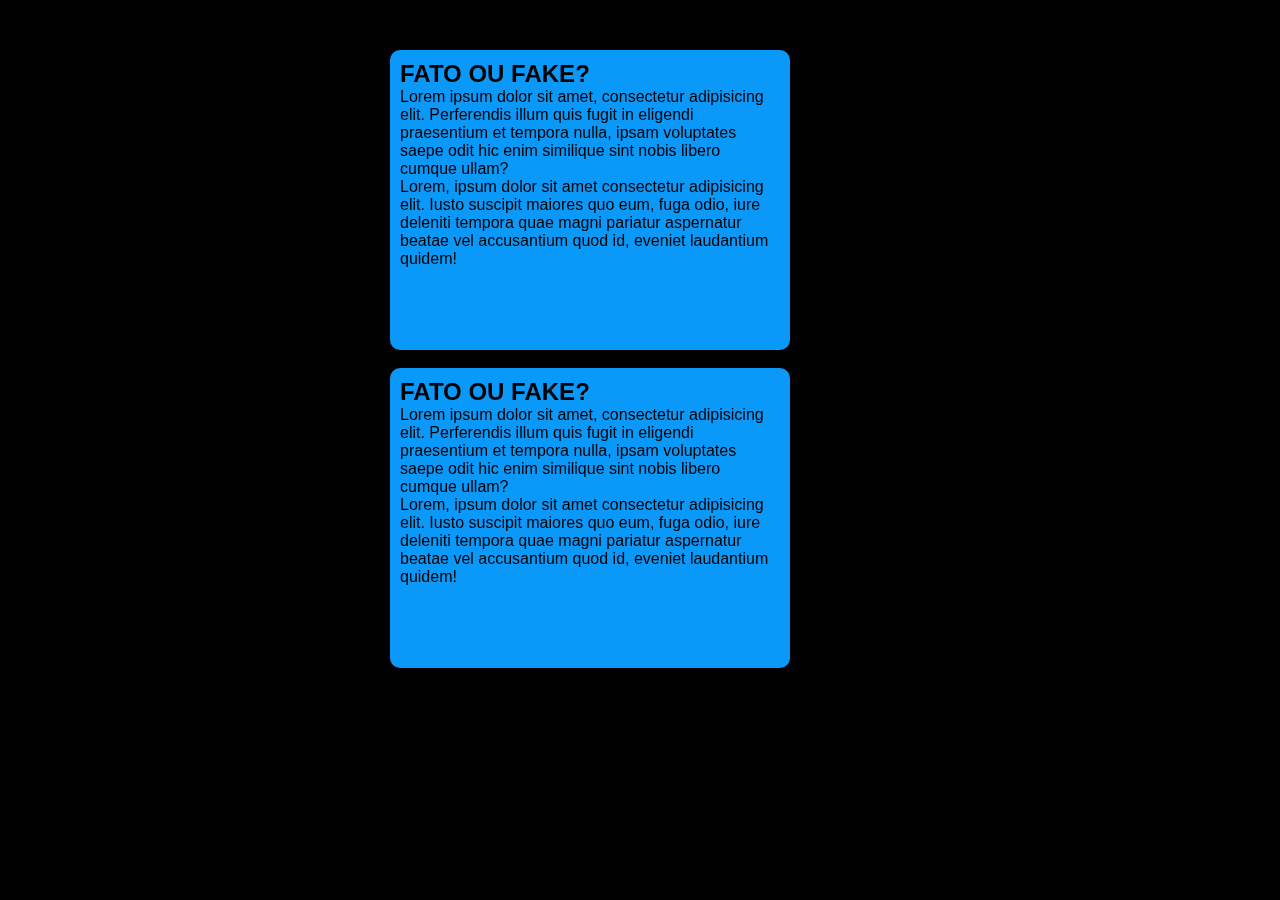
==== index.html @ 956f87ae "index add" ====
<!DOCTYPE html>
<html lang="pt-BR">
  <head>
    <meta charset="UTF-8" />
    <meta http-equiv="X-UA-Compatible" content="IE=edge" />
    <meta name="viewport" content="width=device-width, initial-scale=1.0" />
    <title>Document</title>
    <link rel="stylesheet" href="style.css" />
  </head>
  <body>
    <section>
      <!-- CARD TRUE -->
      <div class="face">
        <div class="front">
          <h2>FATO OU FAKE?</h2>
          <p>
            Lorem ipsum dolor sit amet, consectetur adipisicing elit.
            Perferendis illum quis fugit in eligendi praesentium et tempora
            nulla, ipsam voluptates saepe odit hic enim similique sint nobis
            libero cumque ullam?
          </p>
          <p>
            Lorem, ipsum dolor sit amet consectetur adipisicing elit. Iusto
            suscipit maiores quo eum, fuga odio, iure deleniti tempora quae
            magni pariatur aspernatur beatae vel accusantium quod id, eveniet
            laudantium quidem!
          </p>
        </div>

        <div class="back-true">
          <h2>FATO!</h2>
          <p>
            Lorem ipsum dolor sit amet consectetur adipisicing elit. Atque et
            qui accusamus? Quidem, doloremque, expedita et molestiae natus
            architecto veniam sint sit voluptatem nemo, reiciendis quis
            blanditiis. Consequuntur, officiis praesentium!
          </p>
          <p>
            Lorem ipsum dolor sit amet consectetur adipisicing elit. Autem totam
            quos, quis cum expedita pariatur earum nam fugiat ullam dolorum,
            exercitationem excepturi voluptas mollitia veniam architecto officia
            aliquid maiores modi!
          </p>
        </div>
      </div>

      <br />
      <!-- CARD FAKE-->
      <div class="face">
        <div class="front">
          <h2>FATO OU FAKE?</h2>
          <p>
            Lorem ipsum dolor sit amet, consectetur adipisicing elit.
            Perferendis illum quis fugit in eligendi praesentium et tempora
            nulla, ipsam voluptates saepe odit hic enim similique sint nobis
            libero cumque ullam?
          </p>
          <p>
            Lorem, ipsum dolor sit amet consectetur adipisicing elit. Iusto
            suscipit maiores quo eum, fuga odio, iure deleniti tempora quae
            magni pariatur aspernatur beatae vel accusantium quod id, eveniet
            laudantium quidem!
          </p>
        </div>

        <div class="back-fake">
          <h2>FAKE!</h2>
          <p>
            Lorem ipsum dolor sit amet consectetur adipisicing elit. Atque et
            qui accusamus? Quidem, doloremque, expedita et molestiae natus
            architecto veniam sint sit voluptatem nemo, reiciendis quis
            blanditiis. Consequuntur, officiis praesentium!
          </p>
          <p>
            Lorem ipsum dolor sit amet consectetur adipisicing elit. Autem totam
            quos, quis cum expedita pariatur earum nam fugiat ullam dolorum,
            exercitationem excepturi voluptas mollitia veniam architecto officia
            aliquid maiores modi!
          </p>
        </div>
      </div>
    </section>
  </body>
</html>
---- style.css ----
:root {
  --fakeColor: #f52804;
  --baseColor: #0a99f8;
  --trueColor: #28a745;
}
* {
  margin: 0;
  box-sizing: border-box;
}

html {
  font-family: Arial, Helvetica, sans-serif;
}

body {
  background: #000;
}

section {
  width: 500px;
  margin: 50px auto;
}

.face {
  width: 400px;
  height: 300px;
  perspective: 700px;
}

.front,
.back {
  position: absolute;
  width: 100%;
  height: 100%;
  padding: 10px;
  border-radius: 10px;
  transition: 700ms;
}

.back-true {
  position: absolute;
  width: 100%;
  height: 100%;
  padding: 10px;
  border-radius: 10px;
  transition: 700ms;
  color: white;
}

.back-fake {
  position: absolute;
  width: 100%;
  height: 100%;
  padding: 10px;
  border-radius: 10px;
  transition: 700ms;
  color: white;
}

.front {
  background: var(--baseColor);
  z-index: 1;
}

.back-true {
  background: var(--trueColor);
  transform: rotateY(-180deg);
  backface-visibility: hidden;
}
.back-fake {
  background: var(--fakeColor);
  transform: rotateY(-180deg);
  backface-visibility: hidden;
}

.face:hover .front {
  transform: rotateY(180deg);
  z-index: 0;
}

.face:hover .back {
  transform: rotateY(0);
  z-index: 1;
}

.face:hover .back-true {
  transform: rotateY(0);
  z-index: 1;
}

.face:hover .back-fake {
  transform: rotateY(0);
  z-index: 1;
}
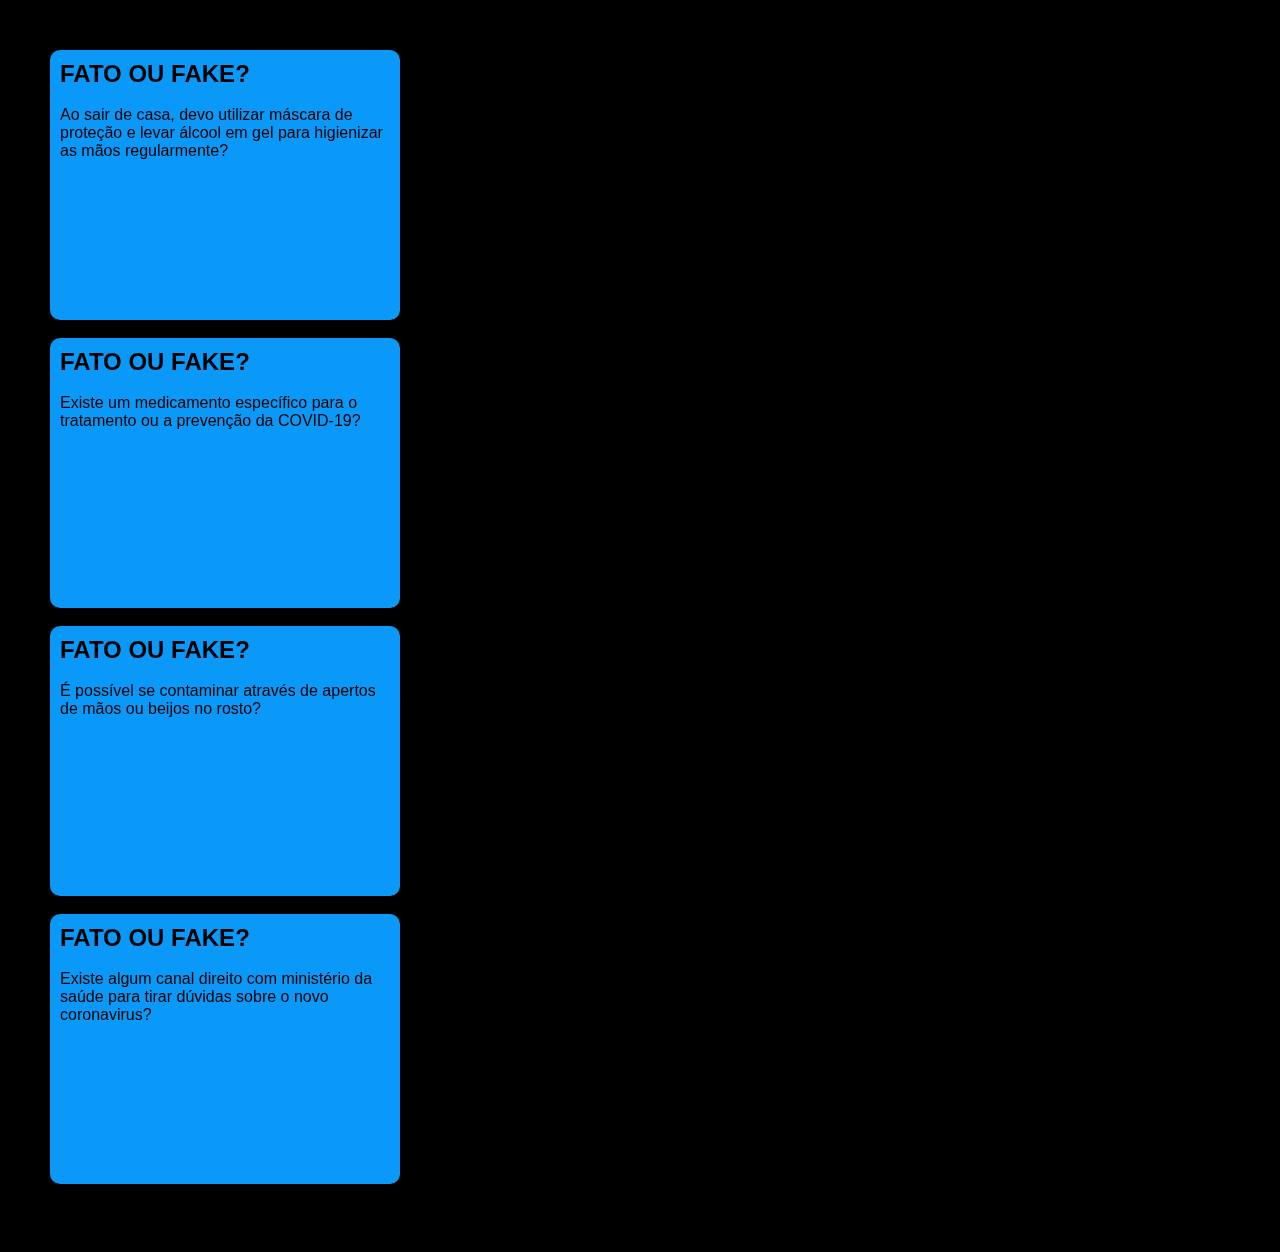
==== commit d51e07d7: "add mais elementos" ====
--- a/index.html
+++ b/index.html
@@ -6,6 +6,7 @@
     <meta name="viewport" content="width=device-width, initial-scale=1.0" />
     <title>Document</title>
     <link rel="stylesheet" href="style.css" />
+    <link rel="script" href="script.js">
   </head>
   <body>
     <section>
@@ -13,72 +14,80 @@
       <div class="face">
         <div class="front">
           <h2>FATO OU FAKE?</h2>
-          <p>
-            Lorem ipsum dolor sit amet, consectetur adipisicing elit.
-            Perferendis illum quis fugit in eligendi praesentium et tempora
-            nulla, ipsam voluptates saepe odit hic enim similique sint nobis
-            libero cumque ullam?
+          <p> <br>
+            Ao sair de casa, devo utilizar máscara de proteção e 
+            levar álcool em gel para higienizar as mãos regularmente? 
           </p>
-          <p>
-            Lorem, ipsum dolor sit amet consectetur adipisicing elit. Iusto
-            suscipit maiores quo eum, fuga odio, iure deleniti tempora quae
-            magni pariatur aspernatur beatae vel accusantium quod id, eveniet
-            laudantium quidem!
-          </p>
+       
         </div>
 
         <div class="back-true">
           <h2>FATO!</h2>
-          <p>
-            Lorem ipsum dolor sit amet consectetur adipisicing elit. Atque et
-            qui accusamus? Quidem, doloremque, expedita et molestiae natus
-            architecto veniam sint sit voluptatem nemo, reiciendis quis
-            blanditiis. Consequuntur, officiis praesentium!
-          </p>
-          <p>
-            Lorem ipsum dolor sit amet consectetur adipisicing elit. Autem totam
-            quos, quis cum expedita pariatur earum nam fugiat ullam dolorum,
-            exercitationem excepturi voluptas mollitia veniam architecto officia
-            aliquid maiores modi!
+          <p><br>
+            Sim, o uso de máscaras e álcool em gel são recomendados pela OMS e pelo Ministério da saúde como algumas das principais formas de prevenção ao coronavírus 
           </p>
         </div>
       </div>
 
-      <br />
+      <br>
       <!-- CARD FAKE-->
       <div class="face">
         <div class="front">
           <h2>FATO OU FAKE?</h2>
-          <p>
-            Lorem ipsum dolor sit amet, consectetur adipisicing elit.
-            Perferendis illum quis fugit in eligendi praesentium et tempora
-            nulla, ipsam voluptates saepe odit hic enim similique sint nobis
-            libero cumque ullam?
-          </p>
-          <p>
-            Lorem, ipsum dolor sit amet consectetur adipisicing elit. Iusto
-            suscipit maiores quo eum, fuga odio, iure deleniti tempora quae
-            magni pariatur aspernatur beatae vel accusantium quod id, eveniet
-            laudantium quidem!
+          <p><br>
+           Existe um medicamento específico para o tratamento ou a prevenção da COVID-19? 
           </p>
         </div>
 
         <div class="back-fake">
           <h2>FAKE!</h2>
-          <p>
-            Lorem ipsum dolor sit amet consectetur adipisicing elit. Atque et
-            qui accusamus? Quidem, doloremque, expedita et molestiae natus
-            architecto veniam sint sit voluptatem nemo, reiciendis quis
-            blanditiis. Consequuntur, officiis praesentium!
-          </p>
-          <p>
-            Lorem ipsum dolor sit amet consectetur adipisicing elit. Autem totam
-            quos, quis cum expedita pariatur earum nam fugiat ullam dolorum,
-            exercitationem excepturi voluptas mollitia veniam architecto officia
-            aliquid maiores modi!
+          <p><br>
+           Falso, não existe medicamento específico.
           </p>
         </div>
       </div>
+      <br>
+      <!-- FIM CARD FALSE -->
+
+      <!-- CARD TRUE -->
+      <div class="face">
+        <div class="front">
+          <h2>FATO OU FAKE?</h2>
+          <p> <br>
+            É possível se contaminar através de apertos de mãos ou beijos no rosto?
+          </p>
+       
+        </div>
+
+        <div class="back-true">
+          <h2>FATO!</h2>
+          <p><br>
+            Sim, é possível. Por isso, é recomendado evitar esse tipo de contato físico, uma vez que pessoas sem sintomas também podem transmitir a doença.
+          </p>
+        </div>
+      </div>
+      <br>
+      <!-- FIM CARD TRUE -->
+
+      <!-- CARD TRUE -->
+      <div class="face">
+        <div class="front">
+          <h2>FATO OU FAKE?</h2>
+          <p> <br>
+            Existe algum canal direito com ministério da saúde para tirar dúvidas sobre o novo coronavirus?
+          </p>
+       
+        </div>
+
+        <div class="back-true">
+          <h2>FATO!</h2>
+          <p><br>
+            Sim. (...) O Ministério da Saúde, por meio de teleatendimento, disponibiliza canais para manter a população informada sobre o novo coronavírus.
+          </p>
+        </div>
+      </div>
+      <br>
+      <!-- FIM CARD TRUE -->
     </section>
   </body>
 </html>
--- a/style.css
+++ b/style.css
@@ -14,21 +14,22 @@
 
 body {
   background: #000;
+  overflow: hidden;
 }
 
 section {
   width: 500px;
-  margin: 50px auto;
+  margin: 50px;
 }
 
 .face {
-  width: 400px;
-  height: 300px;
+  width: 350px;
+  height: 270px;
   perspective: 700px;
 }
 
 .front,
-.back {
+.back  {
   position: absolute;
   width: 100%;
   height: 100%;
@@ -62,7 +63,7 @@
   z-index: 1;
 }
 
-.back-true {
+.back-true { /*.back-true*/
   background: var(--trueColor);
   transform: rotateY(-180deg);
   backface-visibility: hidden;
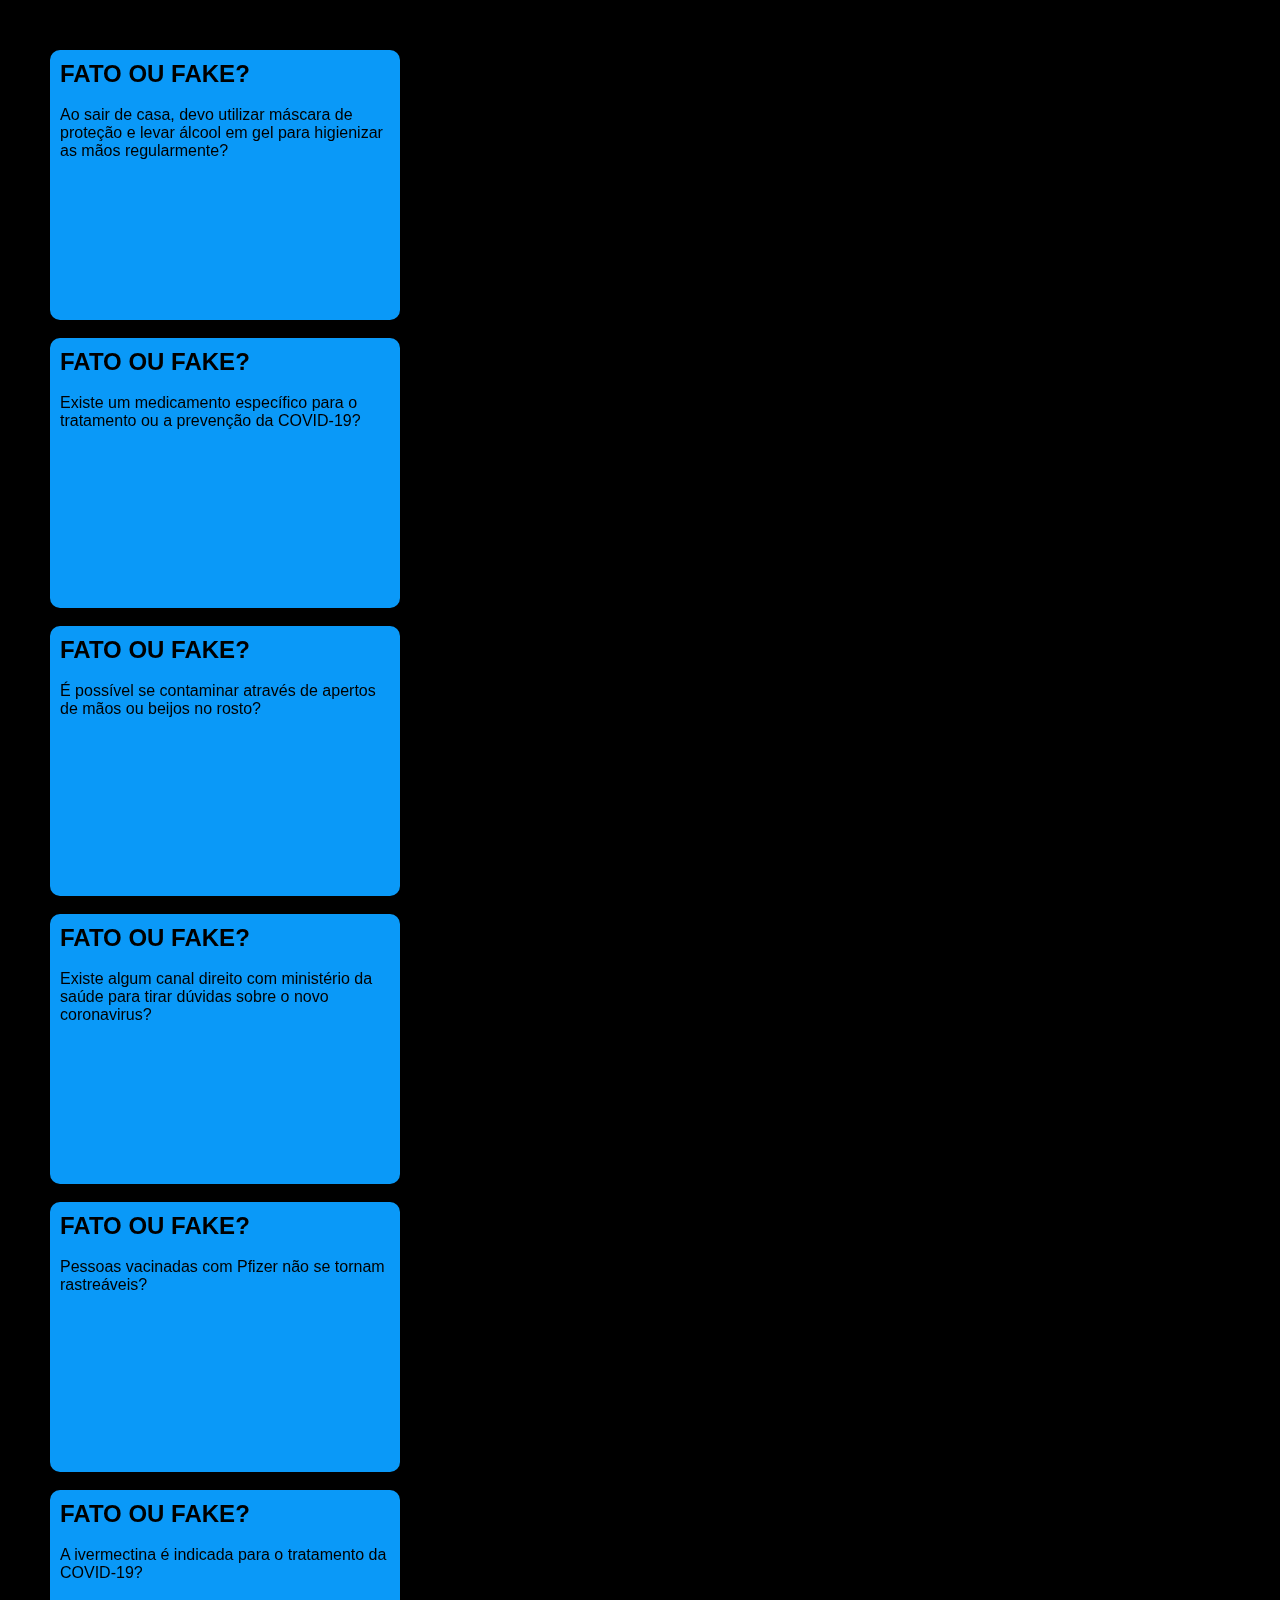
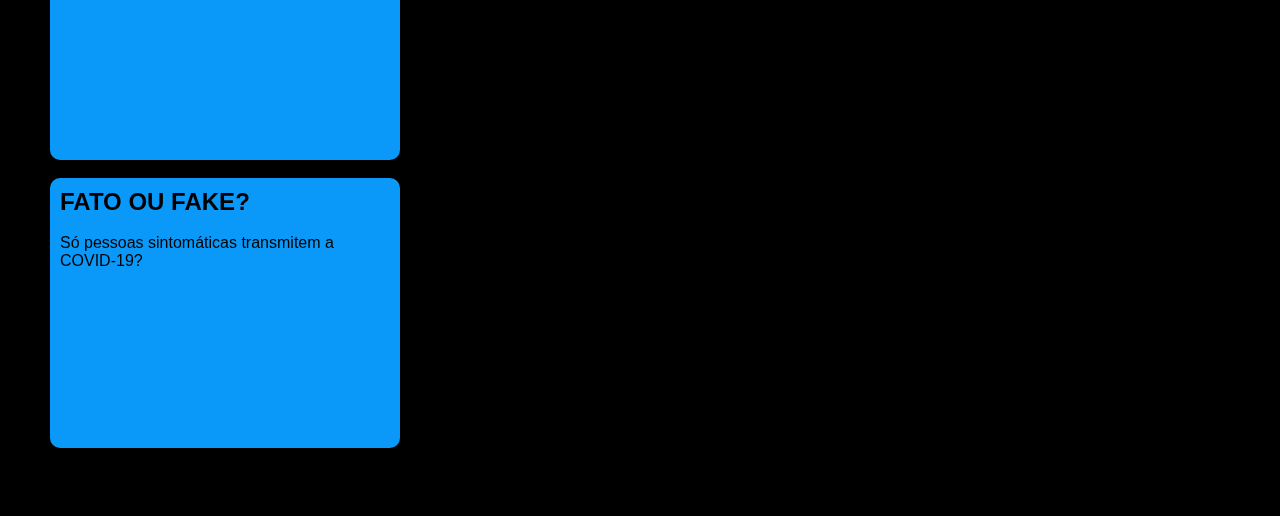
==== commit 2892acaa: "add mais elementos e alteraçao do overflow" ====
--- a/index.html
+++ b/index.html
@@ -6,7 +6,7 @@
     <meta name="viewport" content="width=device-width, initial-scale=1.0" />
     <title>Document</title>
     <link rel="stylesheet" href="style.css" />
-    <link rel="script" href="script.js">
+    <link rel="script" href="script.js" />
   </head>
   <body>
     <section>
@@ -14,80 +14,165 @@
       <div class="face">
         <div class="front">
           <h2>FATO OU FAKE?</h2>
-          <p> <br>
-            Ao sair de casa, devo utilizar máscara de proteção e 
-            levar álcool em gel para higienizar as mãos regularmente? 
+          <p>
+            <br />
+            Ao sair de casa, devo utilizar máscara de proteção e levar álcool em
+            gel para higienizar as mãos regularmente?
           </p>
-       
         </div>
 
         <div class="back-true">
           <h2>FATO!</h2>
-          <p><br>
-            Sim, o uso de máscaras e álcool em gel são recomendados pela OMS e pelo Ministério da saúde como algumas das principais formas de prevenção ao coronavírus 
+          <p>
+            <br />
+            Sim, o uso de máscaras e álcool em gel são recomendados pela OMS e
+            pelo Ministério da saúde como algumas das principais formas de
+            prevenção ao coronavírus
           </p>
         </div>
       </div>
 
-      <br>
+      <br />
       <!-- CARD FAKE-->
       <div class="face">
         <div class="front">
           <h2>FATO OU FAKE?</h2>
-          <p><br>
-           Existe um medicamento específico para o tratamento ou a prevenção da COVID-19? 
+          <p>
+            <br />
+            Existe um medicamento específico para o tratamento ou a prevenção da
+            COVID-19?
           </p>
         </div>
 
         <div class="back-fake">
           <h2>FAKE!</h2>
-          <p><br>
-           Falso, não existe medicamento específico.
+          <p>
+            <br />
+            Falso, não existe medicamento específico.
           </p>
         </div>
       </div>
-      <br>
+      <br />
       <!-- FIM CARD FALSE -->
 
       <!-- CARD TRUE -->
       <div class="face">
         <div class="front">
           <h2>FATO OU FAKE?</h2>
-          <p> <br>
-            É possível se contaminar através de apertos de mãos ou beijos no rosto?
+          <p>
+            <br />
+            É possível se contaminar através de apertos de mãos ou beijos no
+            rosto?
           </p>
-       
         </div>
 
         <div class="back-true">
           <h2>FATO!</h2>
-          <p><br>
-            Sim, é possível. Por isso, é recomendado evitar esse tipo de contato físico, uma vez que pessoas sem sintomas também podem transmitir a doença.
+          <p>
+            <br />
+            Sim, é possível. Por isso, é recomendado evitar esse tipo de contato
+            físico, uma vez que pessoas sem sintomas também podem transmitir a
+            doença.
           </p>
         </div>
       </div>
-      <br>
+      <br />
       <!-- FIM CARD TRUE -->
 
       <!-- CARD TRUE -->
       <div class="face">
         <div class="front">
           <h2>FATO OU FAKE?</h2>
-          <p> <br>
-            Existe algum canal direito com ministério da saúde para tirar dúvidas sobre o novo coronavirus?
+          <p>
+            <br />
+            Existe algum canal direito com ministério da saúde para tirar
+            dúvidas sobre o novo coronavirus?
           </p>
-       
         </div>
 
         <div class="back-true">
           <h2>FATO!</h2>
-          <p><br>
-            Sim. (...) O Ministério da Saúde, por meio de teleatendimento, disponibiliza canais para manter a população informada sobre o novo coronavírus.
+          <p>
+            <br />
+            Sim. (...) O Ministério da Saúde, por meio de teleatendimento,
+            disponibiliza canais para manter a população informada sobre o novo
+            coronavírus.
           </p>
         </div>
       </div>
-      <br>
+      <br />
       <!-- FIM CARD TRUE -->
+
+      <!-- CARD FAKE-->
+      <div class="face">
+        <div class="front">
+          <h2>FATO OU FAKE?</h2>
+          <p>
+            <br />
+            Pessoas vacinadas com Pfizer não se tornam rastreáveis?
+          </p>
+        </div>
+
+        <div class="back-fake">
+          <h2>FAKE!</h2>
+          <p>
+            <br />
+            Falso. Em maio de 2021, passou a circular um vídeo alegando que a
+            Pfizer teria patenteado um sistema de rastreamento de pessoas
+            vacinadas contra a covid-19 e que teria grafeno na composição da
+            vacina
+          </p>
+        </div>
+      </div>
+      <br />
+      <!-- FIM CARD FALSE -->
+
+      <!-- CARD FAKE-->
+      <div class="face">
+        <div class="front">
+          <h2>FATO OU FAKE?</h2>
+          <p>
+            <br />
+            A ivermectina é indicada para o tratamento da COVID-19?
+          </p>
+        </div>
+
+        <div class="back-fake">
+          <h2>FAKE!</h2>
+          <p>
+            <br />
+            Falso. Por mais que 27% das pessoas ao redor do mundo que em algum
+            momento testaram positivo já tenham a utilizado para prevenção ou
+            até mesmo cura da doença, estudos já comprovaram a ineficácia e
+            contraindicação do medicamento.
+          </p>
+        </div>
+      </div>
+      <br />
+      <!-- FIM CARD FALSE -->
+
+      <!-- CARD FAKE-->
+      <div class="face">
+        <div class="front">
+          <h2>FATO OU FAKE?</h2>
+          <p>
+            <br />
+            Só pessoas sintomáticas transmitem a COVID-19?
+          </p>
+        </div>
+
+        <div class="back-fake">
+          <h2>FAKE!</h2>
+          <p>
+            <br />
+            Falso. É importante saber que uma pessoa infectada pode levar até 14
+            dias para apresentar sintomas. Mas, mesmo sem os sintomas, essa
+            pessoa pode transmitir a doença.
+          </p>
+        </div>
+      </div>
+      <br />
+      <!-- FIM CARD FALSE -->
     </section>
   </body>
 </html>
--- a/style.css
+++ b/style.css
@@ -29,7 +29,7 @@
 }
 
 .front,
-.back  {
+.back {
   position: absolute;
   width: 100%;
   height: 100%;
@@ -63,7 +63,7 @@
   z-index: 1;
 }
 
-.back-true { /*.back-true*/
+.back-true {
   background: var(--trueColor);
   transform: rotateY(-180deg);
   backface-visibility: hidden;
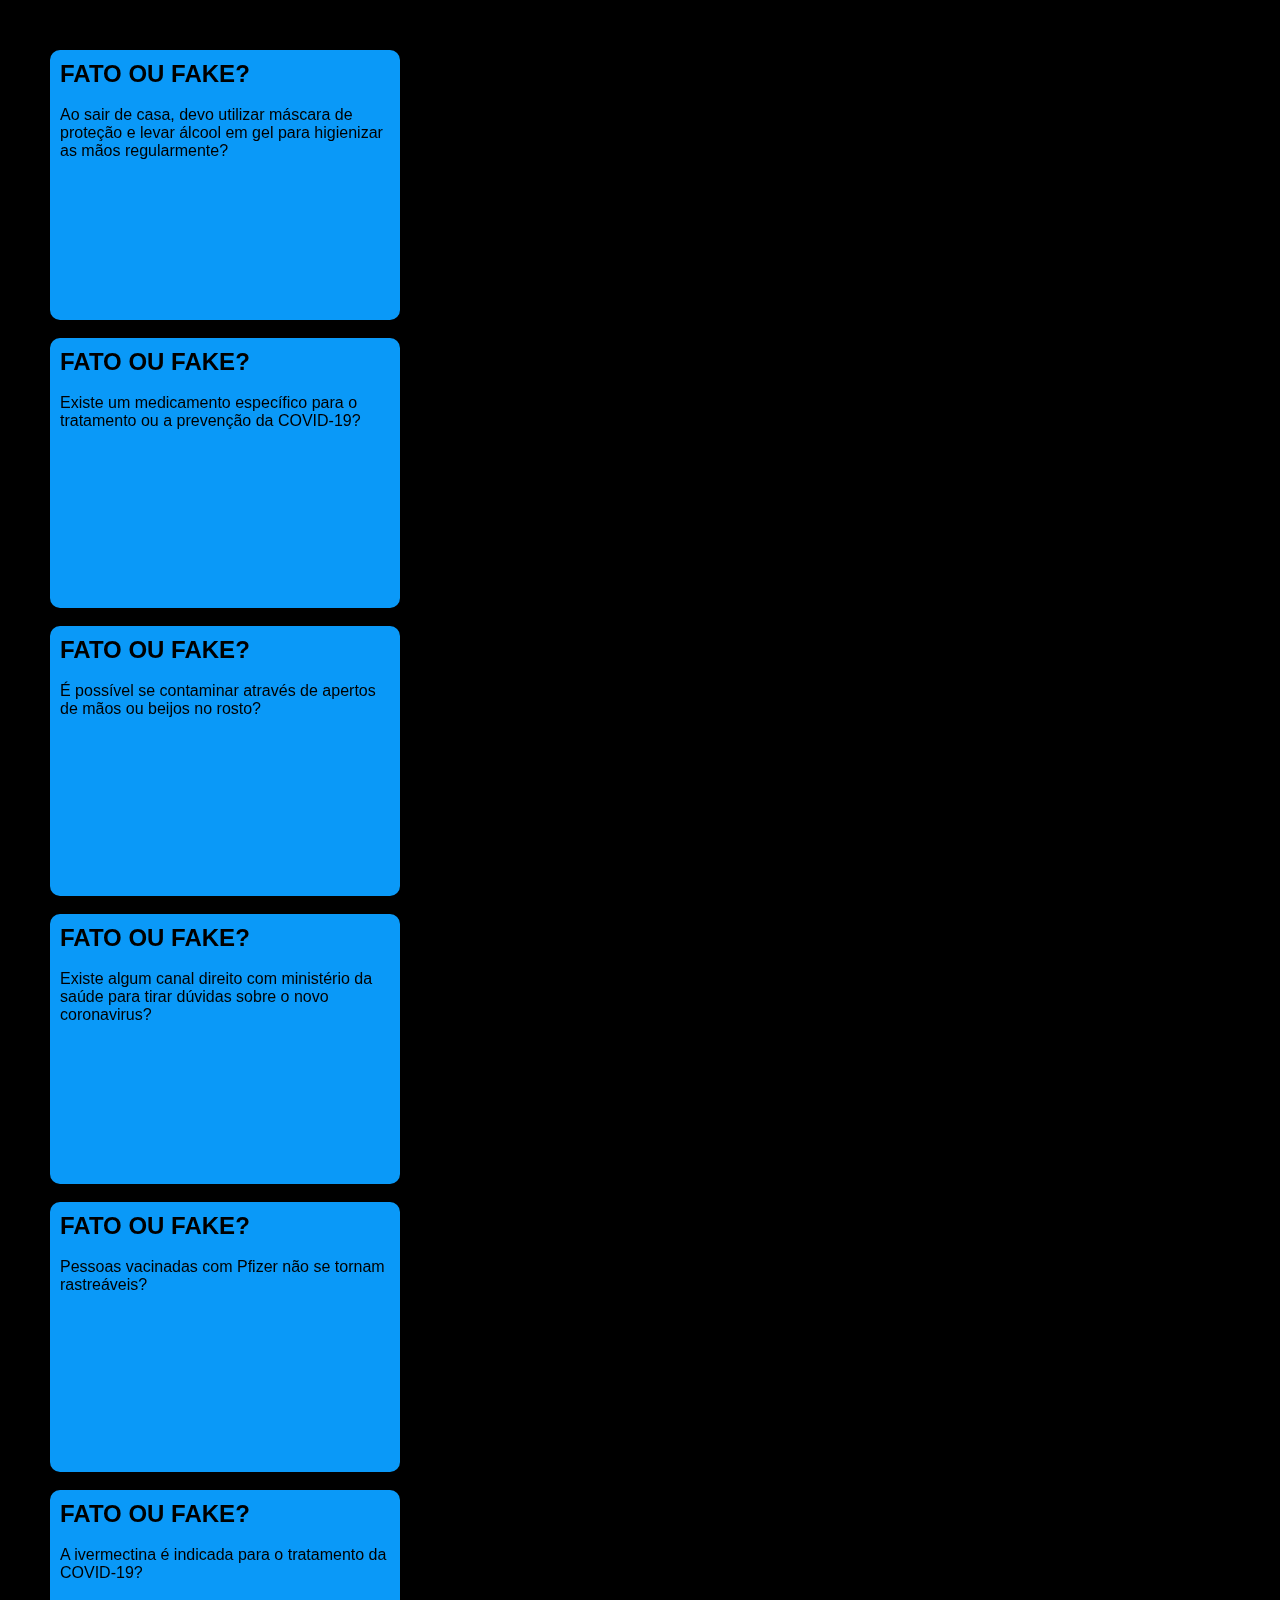
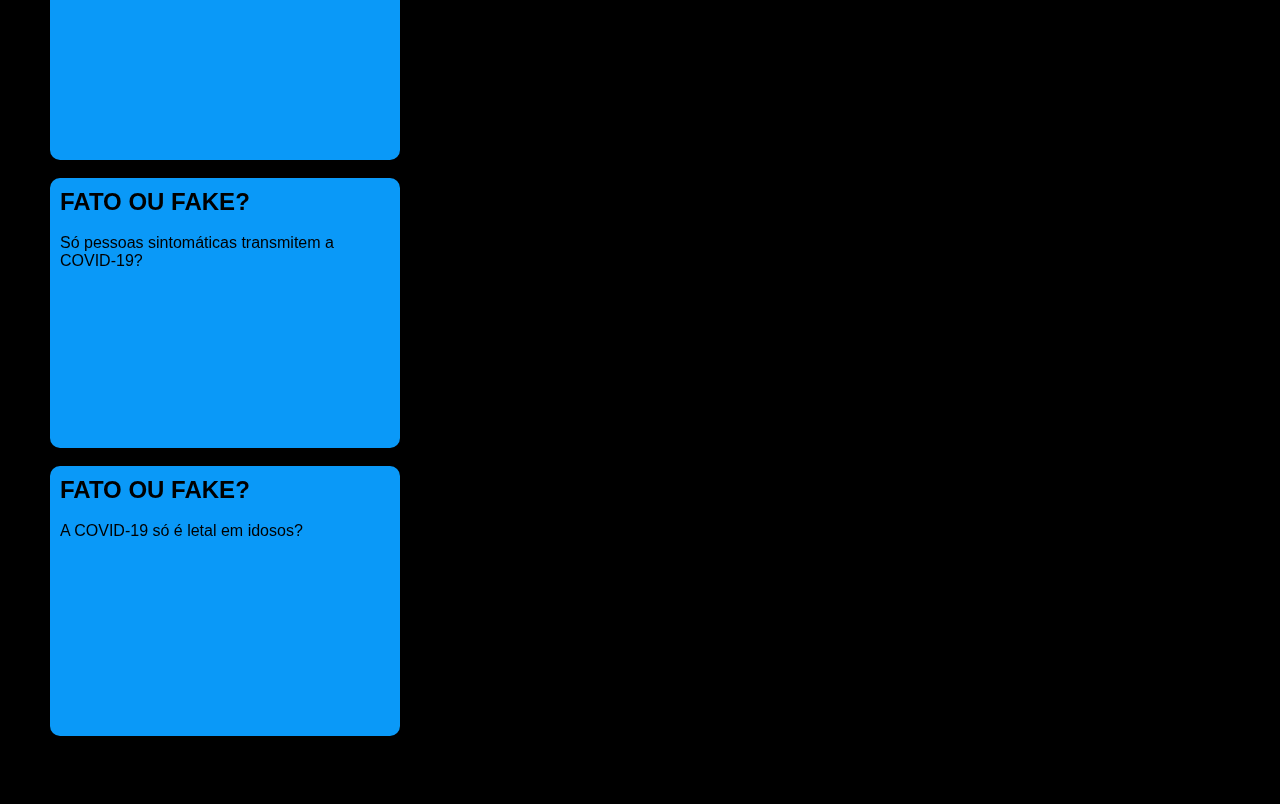
==== commit e7eb7511: "add mais elementos e alteraçao do overflow" ====
--- a/index.html
+++ b/index.html
@@ -173,6 +173,27 @@
       </div>
       <br />
       <!-- FIM CARD FALSE -->
+
+      <!-- CARD FAKE-->
+      <div class="face">
+        <div class="front">
+          <h2>FATO OU FAKE?</h2>
+          <p>
+            <br />
+            A COVID-19 só é letal em idosos? 
+          </p>
+        </div>
+
+        <div class="back-fake">
+          <h2>FAKE!</h2>
+          <p>
+            <br />
+            Falso. Idosos e pacientes com doenças crônicas correm mais risco de desenvolver formas graves da doença, mas pode haver mortalidade entre pessoas de todas as idades que contraem o vírus.
+          </p>
+        </div>
+      </div>
+      <br />
+      <!-- FIM CARD FALSE -->
     </section>
   </body>
 </html>
--- a/style.css
+++ b/style.css
@@ -14,11 +14,10 @@
 
 body {
   background: #000;
-  overflow: hidden;
 }
 
 section {
-  width: 500px;
+  width: 250px;
   margin: 50px;
 }
 
